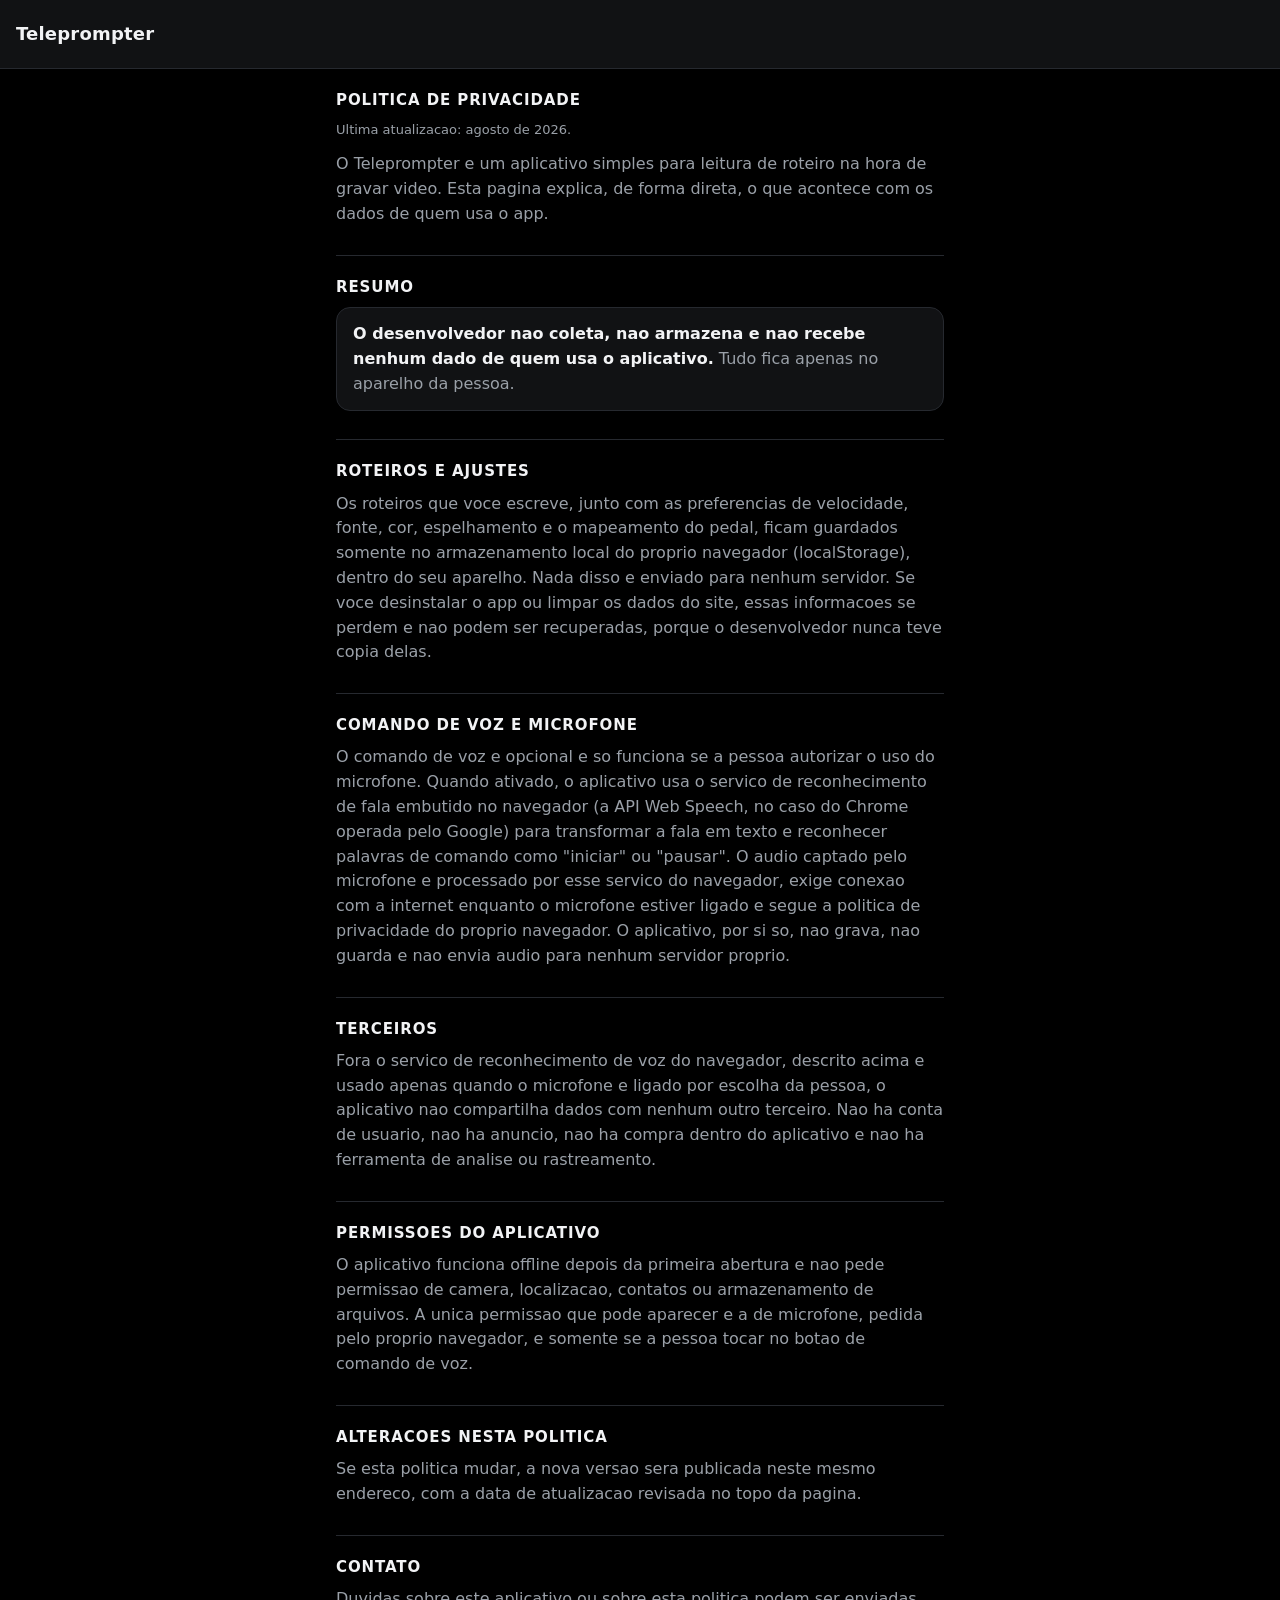
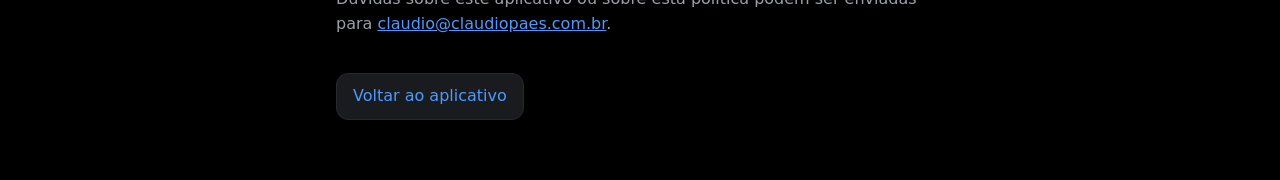
==== privacidade.html @ 7fe01ae7 "v5: politica de privacidade e link no rodape (exigencia da Play Store) Co-Authored-By: Claude Fable " ====
<!doctype html>
<html lang="pt-BR">
<head>
<meta charset="utf-8">
<meta name="viewport" content="width=device-width, initial-scale=1">
<title>Politica de Privacidade - Teleprompter</title>
<style>
  :root{
    --bg:#000;
    --surface:#111214;
    --surface-2:#191b1f;
    --line:#26292f;
    --fg:#f2f3f5;
    --fg-dim:#9aa0a8;
    --accent:#4c9aff;
  }
  *{box-sizing:border-box}
  body{
    margin:0;background:var(--bg);color:var(--fg);
    font-family:system-ui,-apple-system,"Segoe UI",Roboto,Arial,sans-serif;
    font-size:16px;line-height:1.55;
    -webkit-font-smoothing:antialiased;
  }
  header{
    padding:20px 16px;border-bottom:1px solid var(--line);background:var(--surface);
  }
  header h1{margin:0;font-size:18px;font-weight:600;letter-spacing:.2px}
  main{max-width:640px;margin:0 auto;padding:20px 16px 60px}
  h2{font-size:15px;font-weight:600;color:var(--fg);text-transform:uppercase;letter-spacing:.06em;
     margin:28px 0 8px;border-top:1px solid var(--line);padding-top:20px}
  h2:first-of-type{border-top:0;padding-top:0;margin-top:0}
  p{color:var(--fg-dim);margin:0 0 12px}
  strong{color:var(--fg);font-weight:600}
  a{color:var(--accent)}
  .card{
    border:1px solid var(--line);border-radius:14px;background:var(--surface);
    padding:14px 16px;margin:0 0 12px;
  }
  .voltar{
    display:inline-block;margin-top:24px;color:var(--accent);text-decoration:none;
    border:1px solid var(--line);border-radius:12px;padding:10px 16px;background:var(--surface-2);
  }
  .data{color:var(--fg-dim);font-size:13px;margin-top:0}
</style>
</head>
<body>
<header><h1>Teleprompter</h1></header>
<main>
  <h2>Politica de Privacidade</h2>
  <p class="data">Ultima atualizacao: agosto de 2026.</p>
  <p>O Teleprompter e um aplicativo simples para leitura de roteiro na hora de gravar video.
  Esta pagina explica, de forma direta, o que acontece com os dados de quem usa o app.</p>

  <h2>Resumo</h2>
  <div class="card">
    <p style="margin:0"><strong>O desenvolvedor nao coleta, nao armazena e nao recebe nenhum dado
    de quem usa o aplicativo.</strong> Tudo fica apenas no aparelho da pessoa.</p>
  </div>

  <h2>Roteiros e ajustes</h2>
  <p>Os roteiros que voce escreve, junto com as preferencias de velocidade, fonte, cor, espelhamento
  e o mapeamento do pedal, ficam guardados somente no armazenamento local do proprio navegador
  (localStorage), dentro do seu aparelho. Nada disso e enviado para nenhum servidor. Se voce
  desinstalar o app ou limpar os dados do site, essas informacoes se perdem e nao podem ser
  recuperadas, porque o desenvolvedor nunca teve copia delas.</p>

  <h2>Comando de voz e microfone</h2>
  <p>O comando de voz e opcional e so funciona se a pessoa autorizar o uso do microfone. Quando
  ativado, o aplicativo usa o servico de reconhecimento de fala embutido no navegador (a API Web
  Speech, no caso do Chrome operada pelo Google) para transformar a fala em texto e reconhecer
  palavras de comando como "iniciar" ou "pausar". O audio captado pelo microfone e processado por
  esse servico do navegador, exige conexao com a internet enquanto o microfone estiver ligado e
  segue a politica de privacidade do proprio navegador. O aplicativo, por si so, nao grava,
  nao guarda e nao envia audio para nenhum servidor proprio.</p>

  <h2>Terceiros</h2>
  <p>Fora o servico de reconhecimento de voz do navegador, descrito acima e usado apenas quando o
  microfone e ligado por escolha da pessoa, o aplicativo nao compartilha dados com nenhum outro
  terceiro. Nao ha conta de usuario, nao ha anuncio, nao ha compra dentro do aplicativo e nao ha
  ferramenta de analise ou rastreamento.</p>

  <h2>Permissoes do aplicativo</h2>
  <p>O aplicativo funciona offline depois da primeira abertura e nao pede permissao de camera,
  localizacao, contatos ou armazenamento de arquivos. A unica permissao que pode aparecer e a de
  microfone, pedida pelo proprio navegador, e somente se a pessoa tocar no botao de comando de voz.</p>

  <h2>Alteracoes nesta politica</h2>
  <p>Se esta politica mudar, a nova versao sera publicada neste mesmo endereco, com a data de
  atualizacao revisada no topo da pagina.</p>

  <h2>Contato</h2>
  <p>Duvidas sobre este aplicativo ou sobre esta politica podem ser enviadas para
  <a href="mailto:claudio@claudiopaes.com.br">claudio@claudiopaes.com.br</a>.</p>

  <a class="voltar" href="./index.html">Voltar ao aplicativo</a>
</main>
</body>
</html>
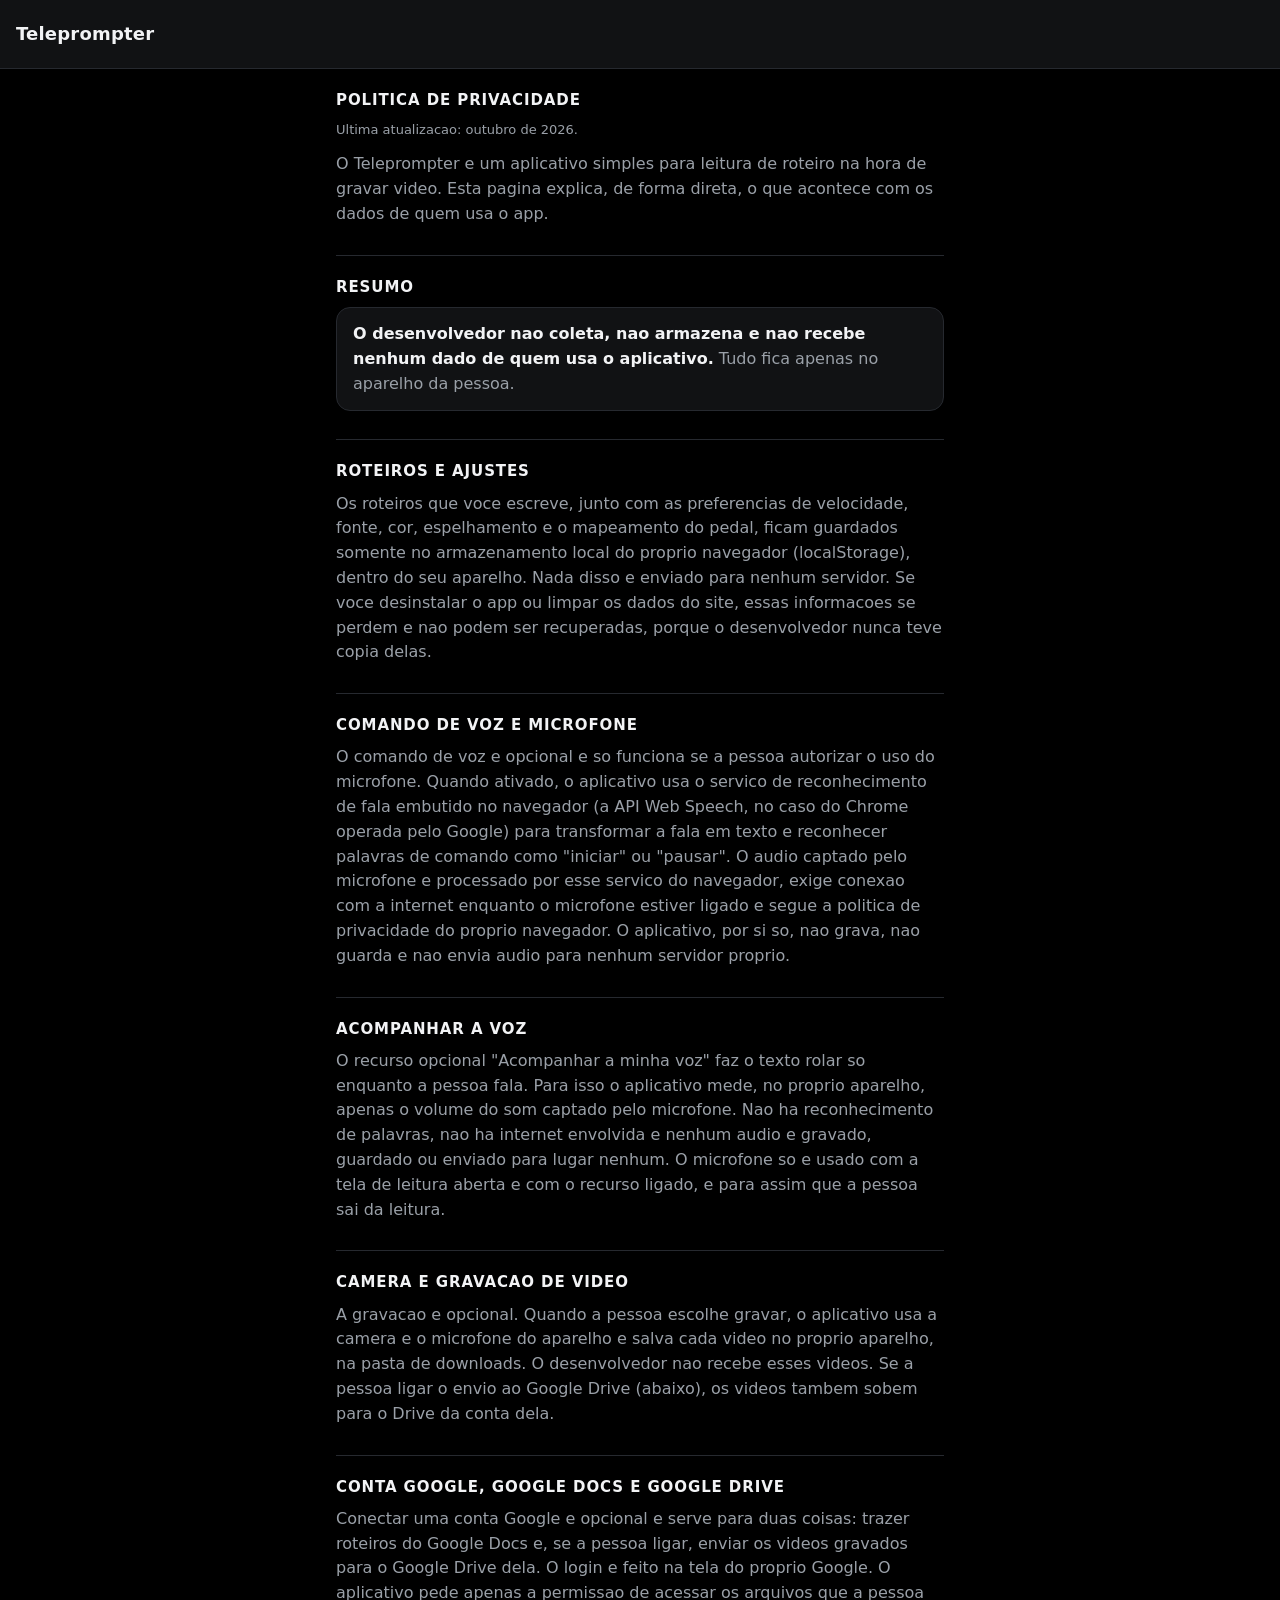
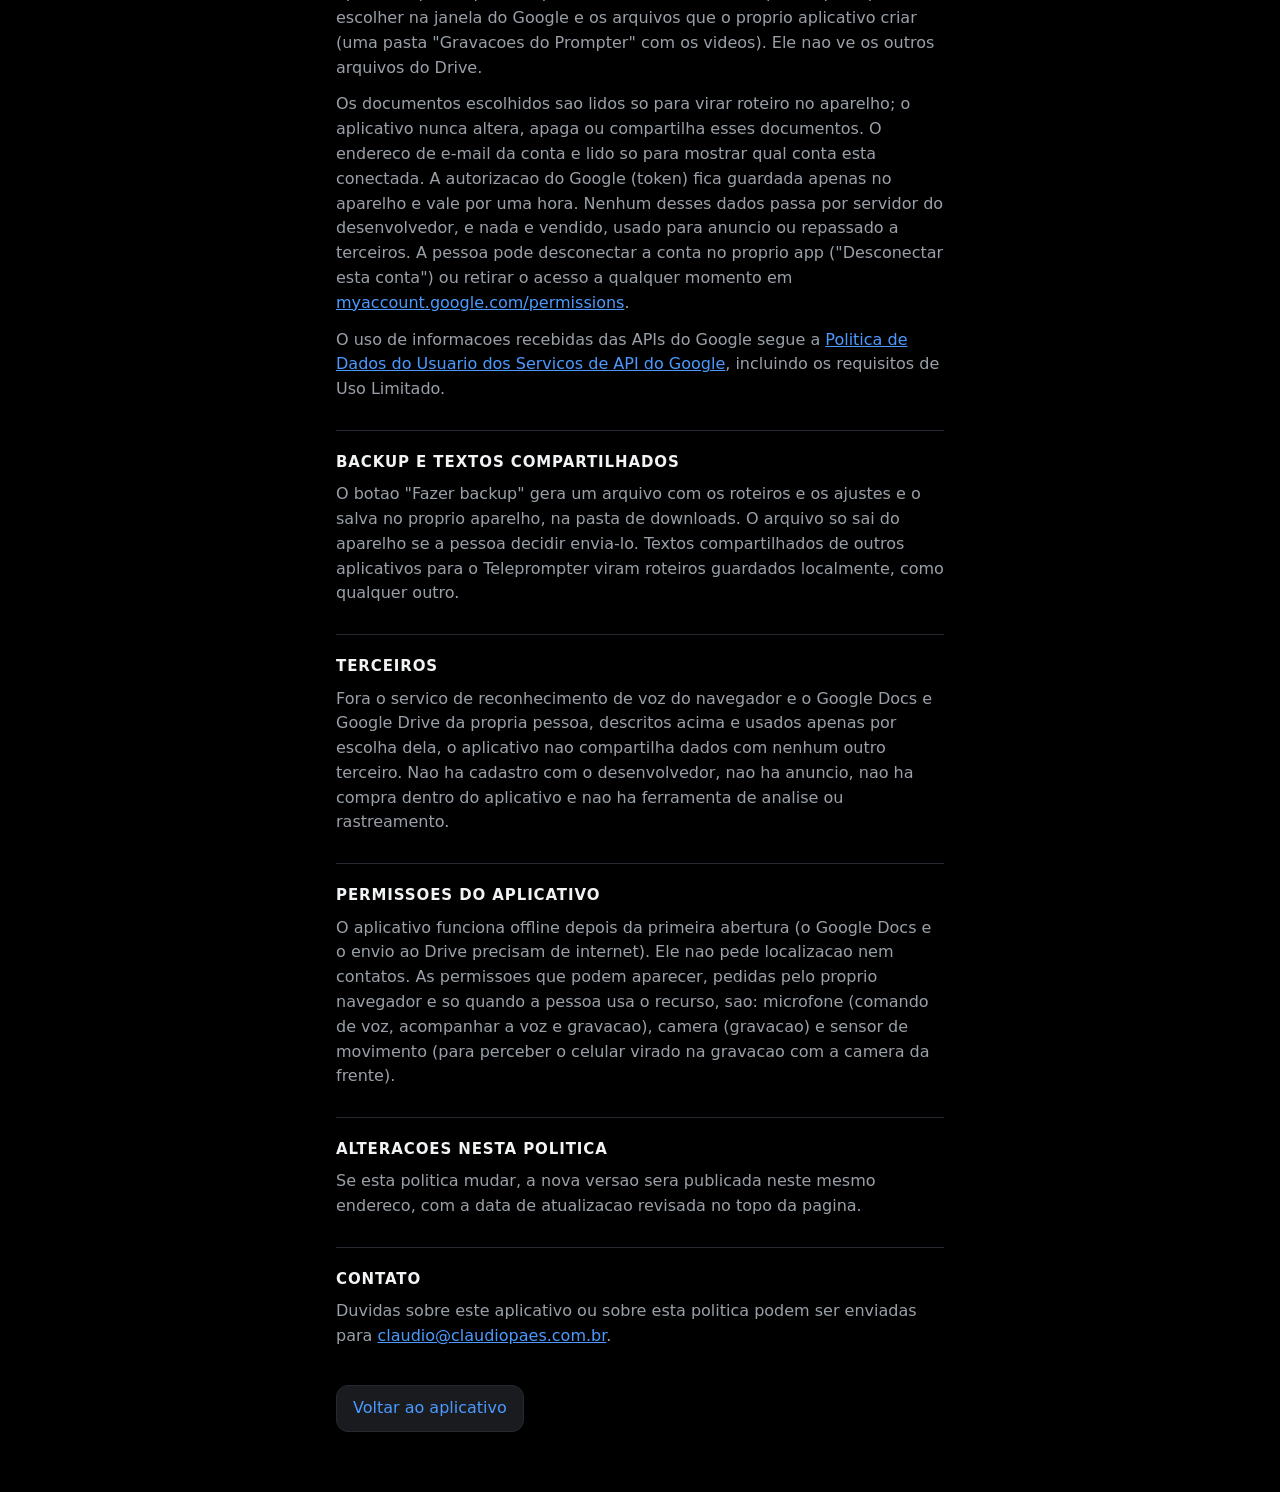
==== commit 88ca37a6: "v9.1: login de qualquer conta Google (drive.file + Google Picker), gravacao, envio ao Drive e medido" ====
--- a/privacidade.html
+++ b/privacidade.html
@@ -47,7 +47,7 @@
 <header><h1>Teleprompter</h1></header>
 <main>
   <h2>Politica de Privacidade</h2>
-  <p class="data">Ultima atualizacao: agosto de 2026.</p>
+  <p class="data">Ultima atualizacao: outubro de 2026.</p>
   <p>O Teleprompter e um aplicativo simples para leitura de roteiro na hora de gravar video.
   Esta pagina explica, de forma direta, o que acontece com os dados de quem usa o app.</p>
 
@@ -73,16 +73,54 @@
   segue a politica de privacidade do proprio navegador. O aplicativo, por si so, nao grava,
   nao guarda e nao envia audio para nenhum servidor proprio.</p>
 
+  <h2>Acompanhar a voz</h2>
+  <p>O recurso opcional "Acompanhar a minha voz" faz o texto rolar so enquanto a pessoa fala. Para
+  isso o aplicativo mede, no proprio aparelho, apenas o volume do som captado pelo microfone. Nao
+  ha reconhecimento de palavras, nao ha internet envolvida e nenhum audio e gravado, guardado ou
+  enviado para lugar nenhum. O microfone so e usado com a tela de leitura aberta e com o recurso
+  ligado, e para assim que a pessoa sai da leitura.</p>
+
+  <h2>Camera e gravacao de video</h2>
+  <p>A gravacao e opcional. Quando a pessoa escolhe gravar, o aplicativo usa a camera e o microfone
+  do aparelho e salva cada video no proprio aparelho, na pasta de downloads. O desenvolvedor nao
+  recebe esses videos. Se a pessoa ligar o envio ao Google Drive (abaixo), os videos tambem sobem
+  para o Drive da conta dela.</p>
+
+  <h2>Conta Google, Google Docs e Google Drive</h2>
+  <p>Conectar uma conta Google e opcional e serve para duas coisas: trazer roteiros do Google Docs e,
+  se a pessoa ligar, enviar os videos gravados para o Google Drive dela. O login e feito na tela do
+  proprio Google. O aplicativo pede apenas a permissao de acessar os arquivos que a pessoa escolher
+  na janela do Google e os arquivos que o proprio aplicativo criar (uma pasta "Gravacoes do Prompter"
+  com os videos). Ele nao ve os outros arquivos do Drive.</p>
+  <p>Os documentos escolhidos sao lidos so para virar roteiro no aparelho; o aplicativo nunca altera,
+  apaga ou compartilha esses documentos. O endereco de e-mail da conta e lido so para mostrar qual
+  conta esta conectada. A autorizacao do Google (token) fica guardada apenas no aparelho e vale por
+  uma hora. Nenhum desses dados passa por servidor do desenvolvedor, e nada e vendido, usado para
+  anuncio ou repassado a terceiros. A pessoa pode desconectar a conta no proprio app
+  ("Desconectar esta conta") ou retirar o acesso a qualquer momento em
+  <a href="https://myaccount.google.com/permissions">myaccount.google.com/permissions</a>.</p>
+  <p>O uso de informacoes recebidas das APIs do Google segue a
+  <a href="https://developers.google.com/terms/api-services-user-data-policy">Politica de Dados do
+  Usuario dos Servicos de API do Google</a>, incluindo os requisitos de Uso Limitado.</p>
+
+  <h2>Backup e textos compartilhados</h2>
+  <p>O botao "Fazer backup" gera um arquivo com os roteiros e os ajustes e o salva no proprio
+  aparelho, na pasta de downloads. O arquivo so sai do aparelho se a pessoa decidir envia-lo. Textos
+  compartilhados de outros aplicativos para o Teleprompter viram roteiros guardados localmente,
+  como qualquer outro.</p>
+
   <h2>Terceiros</h2>
-  <p>Fora o servico de reconhecimento de voz do navegador, descrito acima e usado apenas quando o
-  microfone e ligado por escolha da pessoa, o aplicativo nao compartilha dados com nenhum outro
-  terceiro. Nao ha conta de usuario, nao ha anuncio, nao ha compra dentro do aplicativo e nao ha
-  ferramenta de analise ou rastreamento.</p>
+  <p>Fora o servico de reconhecimento de voz do navegador e o Google Docs e Google Drive da propria
+  pessoa, descritos acima e usados apenas por escolha dela, o aplicativo nao compartilha dados com
+  nenhum outro terceiro. Nao ha cadastro com o desenvolvedor, nao ha anuncio, nao ha compra dentro do
+  aplicativo e nao ha ferramenta de analise ou rastreamento.</p>
 
   <h2>Permissoes do aplicativo</h2>
-  <p>O aplicativo funciona offline depois da primeira abertura e nao pede permissao de camera,
-  localizacao, contatos ou armazenamento de arquivos. A unica permissao que pode aparecer e a de
-  microfone, pedida pelo proprio navegador, e somente se a pessoa tocar no botao de comando de voz.</p>
+  <p>O aplicativo funciona offline depois da primeira abertura (o Google Docs e o envio ao Drive
+  precisam de internet). Ele nao pede localizacao nem contatos. As permissoes que podem aparecer,
+  pedidas pelo proprio navegador e so quando a pessoa usa o recurso, sao: microfone (comando de voz,
+  acompanhar a voz e gravacao), camera (gravacao) e sensor de movimento (para perceber o celular
+  virado na gravacao com a camera da frente).</p>
 
   <h2>Alteracoes nesta politica</h2>
   <p>Se esta politica mudar, a nova versao sera publicada neste mesmo endereco, com a data de
